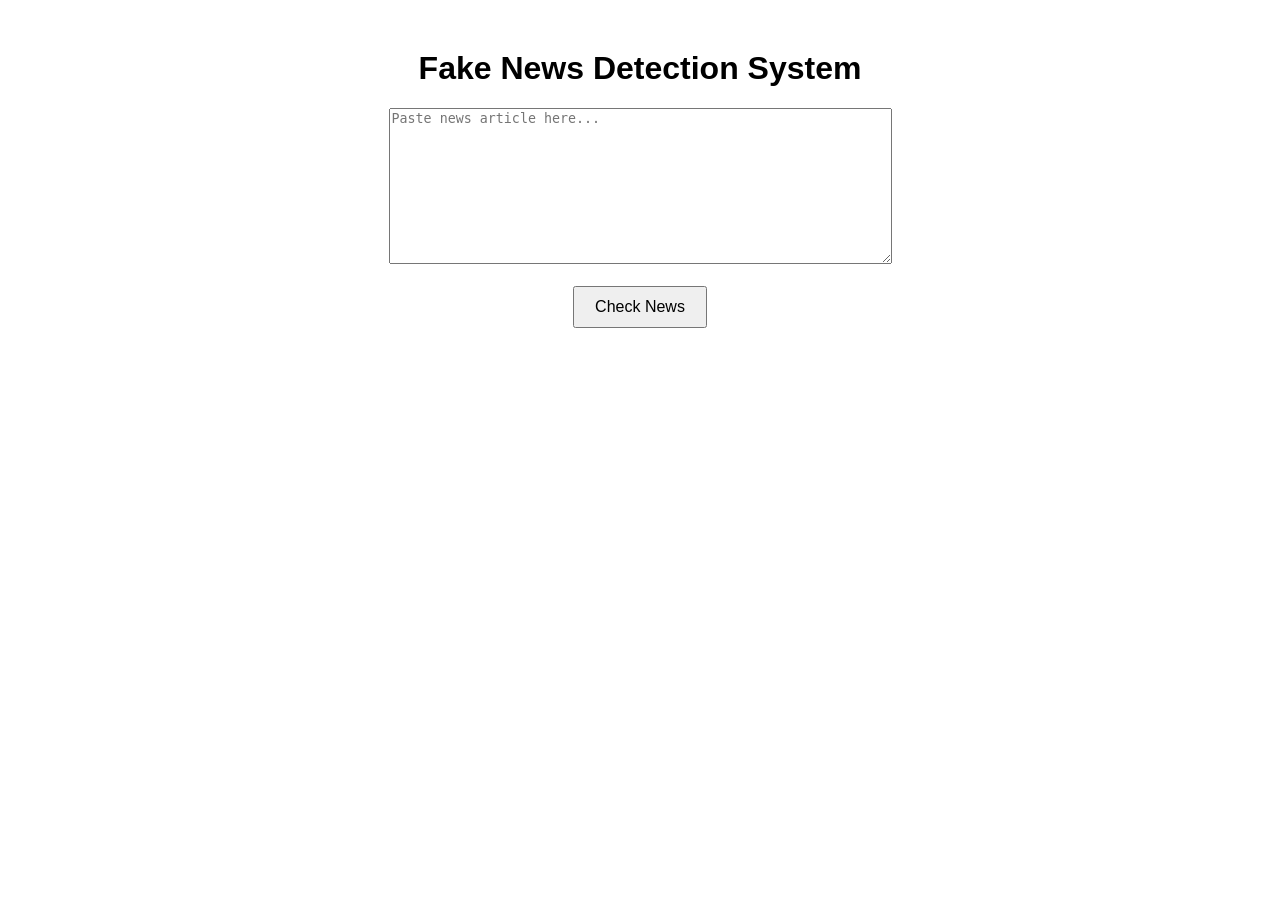
==== templates/index.html @ 6eb2ff0e "Fake News Detection ML Web App" ====
<!DOCTYPE html>
<html>
<head>
    <title>Fake News Detector</title>
</head>
<body style="font-family: Arial; text-align:center; margin-top:50px;">

<h1>Fake News Detection System</h1>

<textarea id="newsText" rows="10" cols="60" placeholder="Paste news article here..."></textarea>
<br><br>

<button onclick="checkNews()" style="padding:10px 20px; font-size:16px;">Check News</button>

<h2 id="result" style="margin-top:20px;"></h2>

<script>
async function checkNews() {
    let news = document.getElementById("newsText").value;

    let response = await fetch("http://127.0.0.1:5000/predict", {
        method: "POST",
        headers: {
            "Content-Type": "application/json"
        },
        body: JSON.stringify({ news: news })
    });

    let data = await response.json();
    document.getElementById("result").innerText = data.prediction;
}
</script>

</body>
</html>
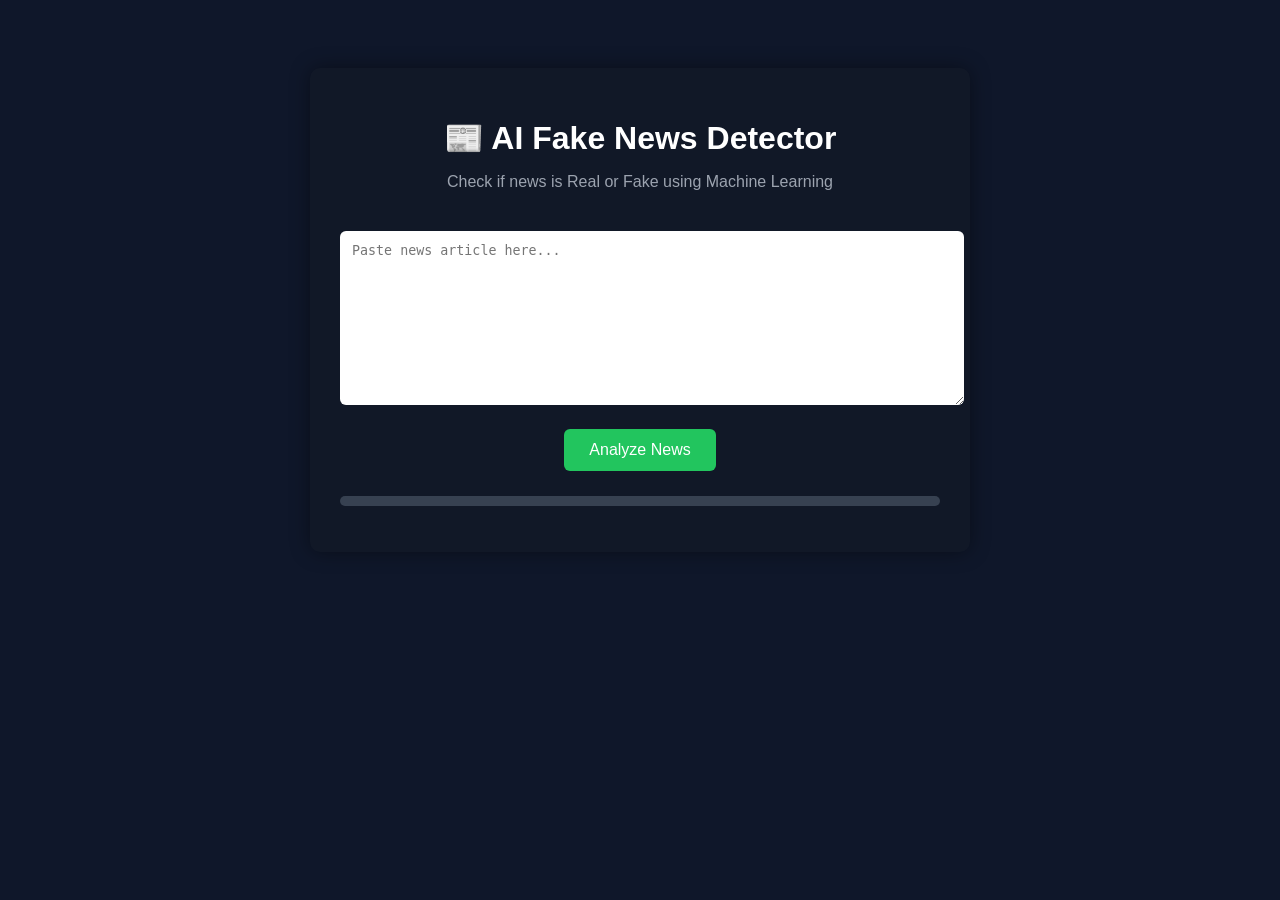
==== commit 24087f6f: "final working fake news detector" ====
--- a/templates/index.html
+++ b/templates/index.html
@@ -1,33 +1,51 @@
 <!DOCTYPE html>
 <html>
 <head>
-    <title>Fake News Detector</title>
+    <title>Fake News Detection AI</title>
+    <link rel="stylesheet" href="/static/style.css">
 </head>
-<body style="font-family: Arial; text-align:center; margin-top:50px;">
 
-<h1>Fake News Detection System</h1>
+<body>
 
-<textarea id="newsText" rows="10" cols="60" placeholder="Paste news article here..."></textarea>
-<br><br>
+<div class="container">
 
-<button onclick="checkNews()" style="padding:10px 20px; font-size:16px;">Check News</button>
+    <h1>📰 AI Fake News Detector</h1>
+    <p class="subtitle">Check if news is Real or Fake using Machine Learning</p>
 
-<h2 id="result" style="margin-top:20px;"></h2>
+    <textarea id="newsText" placeholder="Paste news article here..."></textarea>
+
+    <button onclick="checkNews()">Analyze News</button>
+
+    <div class="result-card">
+        <h2 id="result"></h2>
+        <div class="confidence-bar">
+            <div id="bar"></div>
+        </div>
+        <p id="confidence"></p>
+    </div>
+
+</div>
 
 <script>
 async function checkNews() {
+
     let news = document.getElementById("newsText").value;
 
-    let response = await fetch("http://127.0.0.1:5000/predict", {
+    let response = await fetch("/predict", {
         method: "POST",
         headers: {
             "Content-Type": "application/json"
         },
-        body: JSON.stringify({ news: news })
+        body: JSON.stringify({news: news})
     });
 
     let data = await response.json();
+
     document.getElementById("result").innerText = data.prediction;
+    document.getElementById("confidence").innerText =
+        "Confidence: " + data.confidence.toFixed(2) + "%";
+
+    document.getElementById("bar").style.width = data.confidence + "%";
 }
 </script>
 
--- a/static/style.css
+++ b/static/style.css
@@ -0,0 +1,68 @@
+body {
+    background: #0f172a;
+    color: white;
+    font-family: Arial;
+    display: flex;
+    justify-content: center;
+    padding-top: 60px;
+}
+
+.container {
+    width: 600px;
+    background: #111827;
+    padding: 30px;
+    border-radius: 10px;
+    text-align: center;
+    box-shadow: 0 0 20px rgba(0,0,0,0.4);
+}
+
+h1 {
+    margin-bottom: 5px;
+}
+
+.subtitle {
+    color: #9ca3af;
+    margin-bottom: 20px;
+}
+
+textarea {
+    width: 100%;
+    height: 150px;
+    margin: 20px 0;
+    padding: 12px;
+    border-radius: 6px;
+    border: none;
+}
+
+button {
+    padding: 12px 25px;
+    background: #22c55e;
+    border: none;
+    color: white;
+    font-size: 16px;
+    cursor: pointer;
+    border-radius: 6px;
+}
+
+button:hover {
+    background: #16a34a;
+}
+
+.result-card {
+    margin-top: 25px;
+}
+
+.confidence-bar {
+    width: 100%;
+    height: 10px;
+    background: #374151;
+    margin-top: 10px;
+    border-radius: 5px;
+}
+
+#bar {
+    height: 10px;
+    background: #22c55e;
+    width: 0%;
+    border-radius: 5px;
+}
